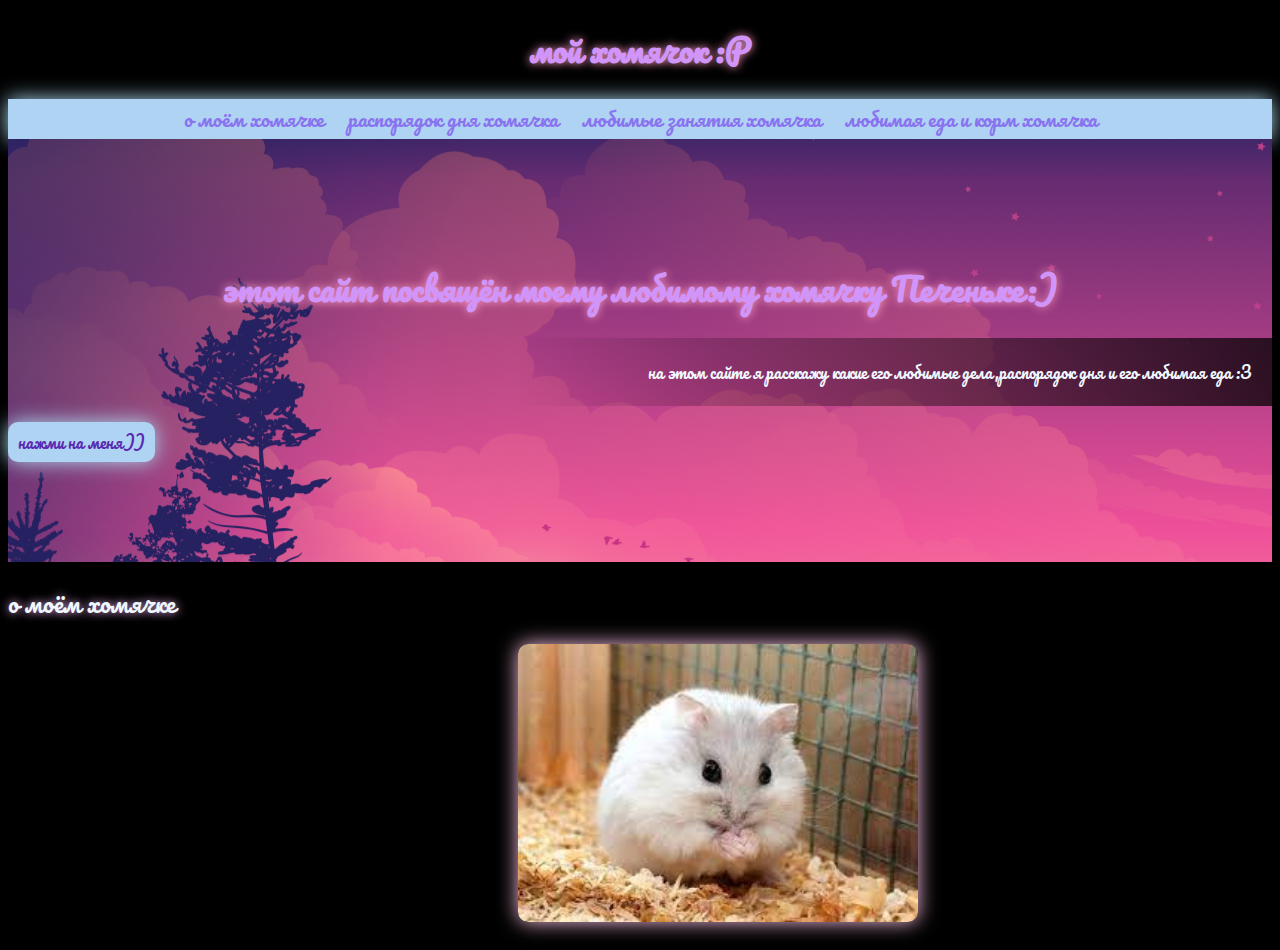
==== index.html @ 16088797 "Add files via upload" ====
<!DOCTYPE html>
<html lang="en">

<head>
    <meta charset="UTF-8">
    <meta http-equiv="X-UA-Compatible" content="IE=edge">
    <meta name="viewport" content="width=device-width, initial-scale=1.0">
    <title>хомячки </title>
    <link rel="preconnect" href="https://fonts.googleapis.com">
    <link rel="preconnect" href="https://fonts.gstatic.com" crossorigin>
    <link href="https://fonts.googleapis.com/css2?family=Caveat:wght@500&family=Pacifico&display=swap" rel="stylesheet">
    <link rel="stylesheet" href="style.css">
</head>

<body>
    <h1>мой хомячок :Р</h1>
    <nav>
        <a href="">о моём хомячке</a>
        <a href="">распорядок дня хомячка</a>
        <a href="">любимые занятия хомячка</a>
        <a href="">любимая еда и корм хомячка</a>
    </nav>
    <div class="hero">
        <h1>этот сайт посвящён моему любимому хомячку Печеньке:)</h1>
        <p>на этом сайте я расскажу какие его любимые дела,распорядок дня и его любимая еда :З </p>
        <a href="" id="push">нажми на меня))</a>
    </div>
    <h2>о моём хомячке</h2>
    <div class="info">
        <h4>всё основное о моём хомячке</h4>
        <p>У меня есть хомячок. Её зовут печенька. Пока ей 1 год.
            Из еды ей очень нравится листья салата. У неё очень красивая окраска: серое
            узорчитое брюшко и белая спинка с серой полоской. Ещё у неё можно увидить
            маленький чёрно белый хвостик.
            Я очень люблю своего маленького пушистого друга :Р</p>  
        <h4>интересный факт</h4>
        <p>от сыра хомячки разгоняются до 2-3 км/ч</p>
    </div>

    <img src="хомяк .jpg" alt="">
</body>

</html>

<!-- 
1. увеличить хомяка
2. Сделать теги h2 видимыми
---- style.css ----
h1{
    font-family: 'Pacifico', cursive;
color: rgb(209, 149, 250);
text-shadow: 0 0 10px rgb(247, 152, 191);
text-align: center;
}
body{
    background-color: rgb(0, 0, 0);
}
img{
border-radius: 10px;
box-shadow: 0px 0px 20px rgb(252, 194, 229);
width: 400px;
}
h2{
    color: rgb(180, 241, 231);
    font-family: 'Pacifico', cursive;
    text-shadow: 0 0 10px rgb(193, 147, 231);
width: 500px;
font-weight: normal;
}
nav{
    background-color: rgb(175, 211, 243);
    box-shadow: 0px 0px 20px rgb(175, 221, 243);
    text-align: center;
}
nav a{
display: inline-block;
line-height: 40px;
font-family: 'Pacifico', cursive;
color: rgb(138, 115, 240);
text-decoration: none;
font-size: 20px;
padding: 0px 10px 0px 10px;
}
nav a:hover{
background-color: rgba(142, 79, 224, 0.178);
}
#push{
line-height:40px ;
font-family: 'Pacifico', cursive;
color: rgb(89, 41, 177);
background-color: rgb(175, 211, 243);
box-shadow: 0px 0px 20px rgb(175, 221, 243);
border-radius: 10px;
display: inline-block;
padding: 0px 10px 0px 10px;
text-decoration: none;
}
.hero{
background-image: url("хомяк.png");
padding: 100px 0;
}
.hero p{
 color: aliceblue;
 font-family: 'Pacifico', cursive;
 background-image: linear-gradient(to right,transparent,#000000be);
 text-align: right;
 width: 60%;
 margin-left: 40%;
 padding: 20px;
 box-sizing: border-box;
}
.info{
    width: 40%;
    display: inline-block;
}
h2{
    color: aliceblue;
    font-family: 'Pacifico', cursive;
    text-shadow: 0 0 10px rgb(224, 167, 231);
}
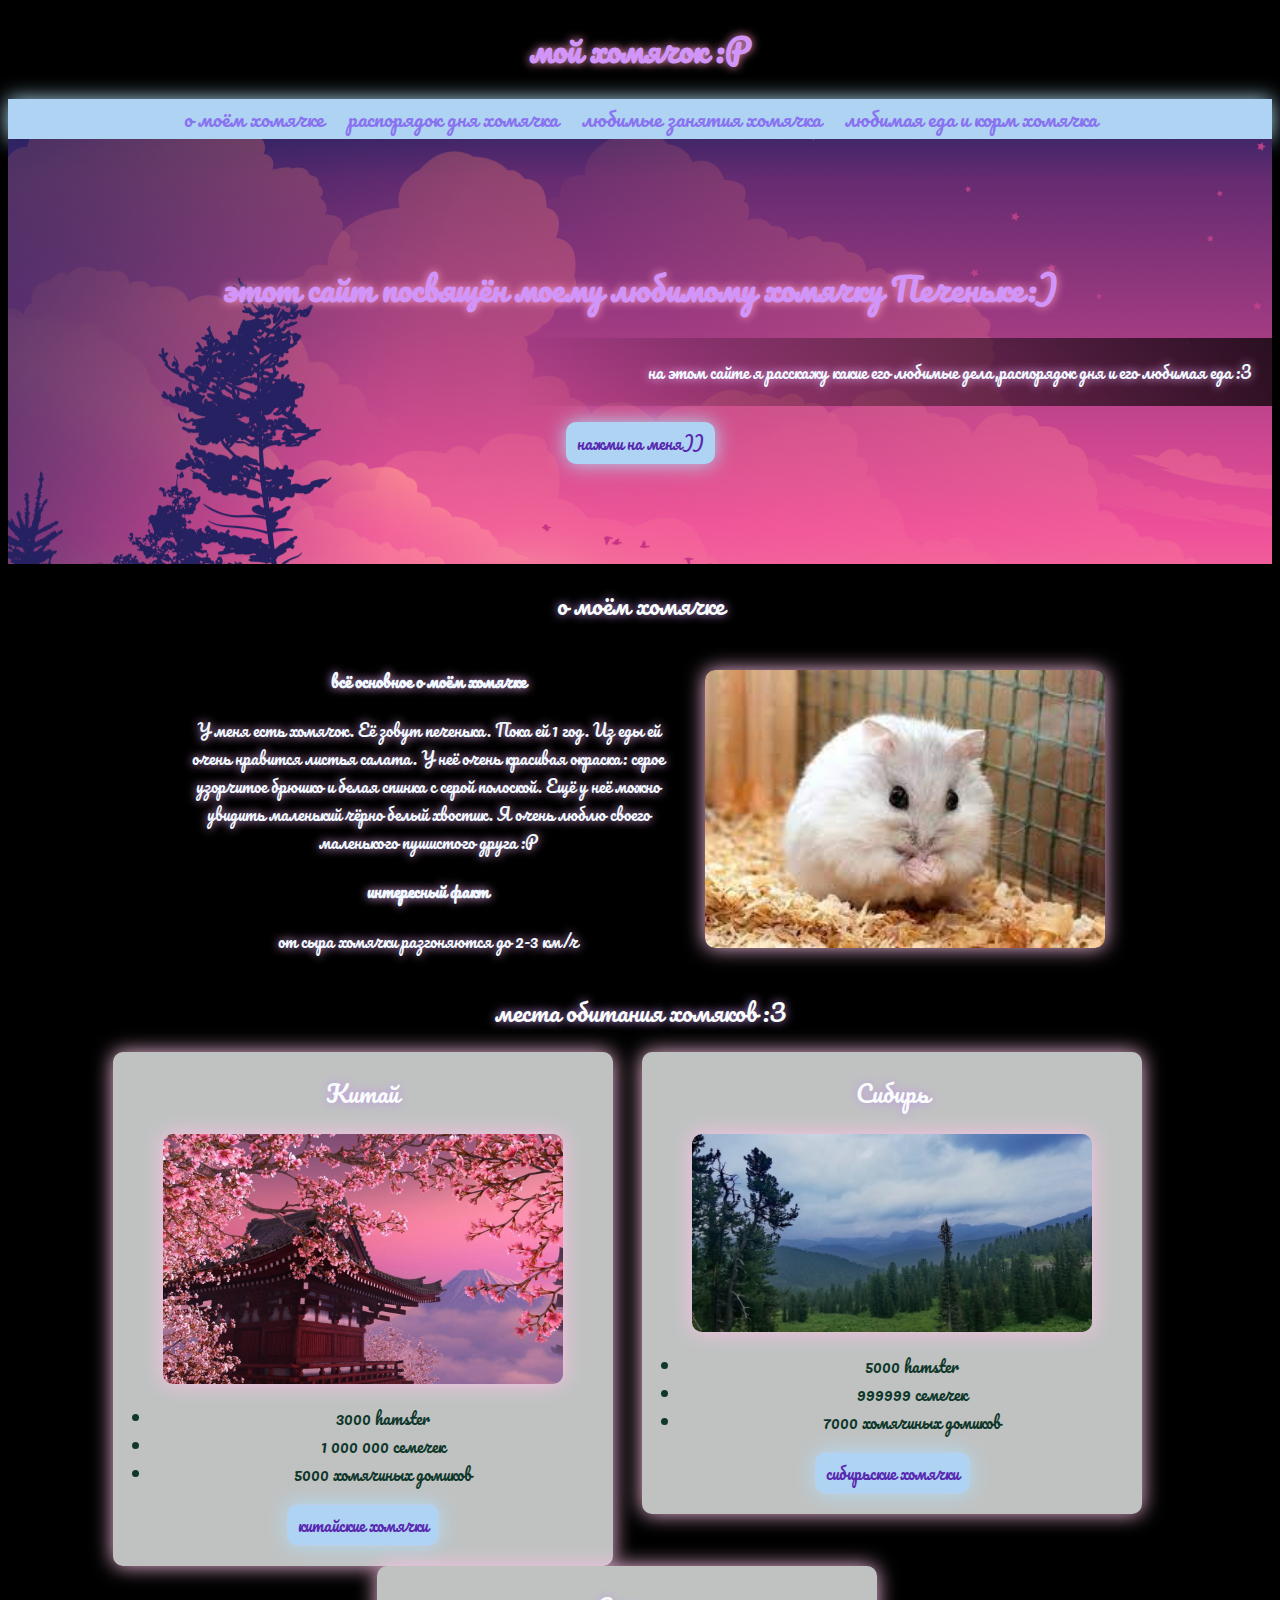
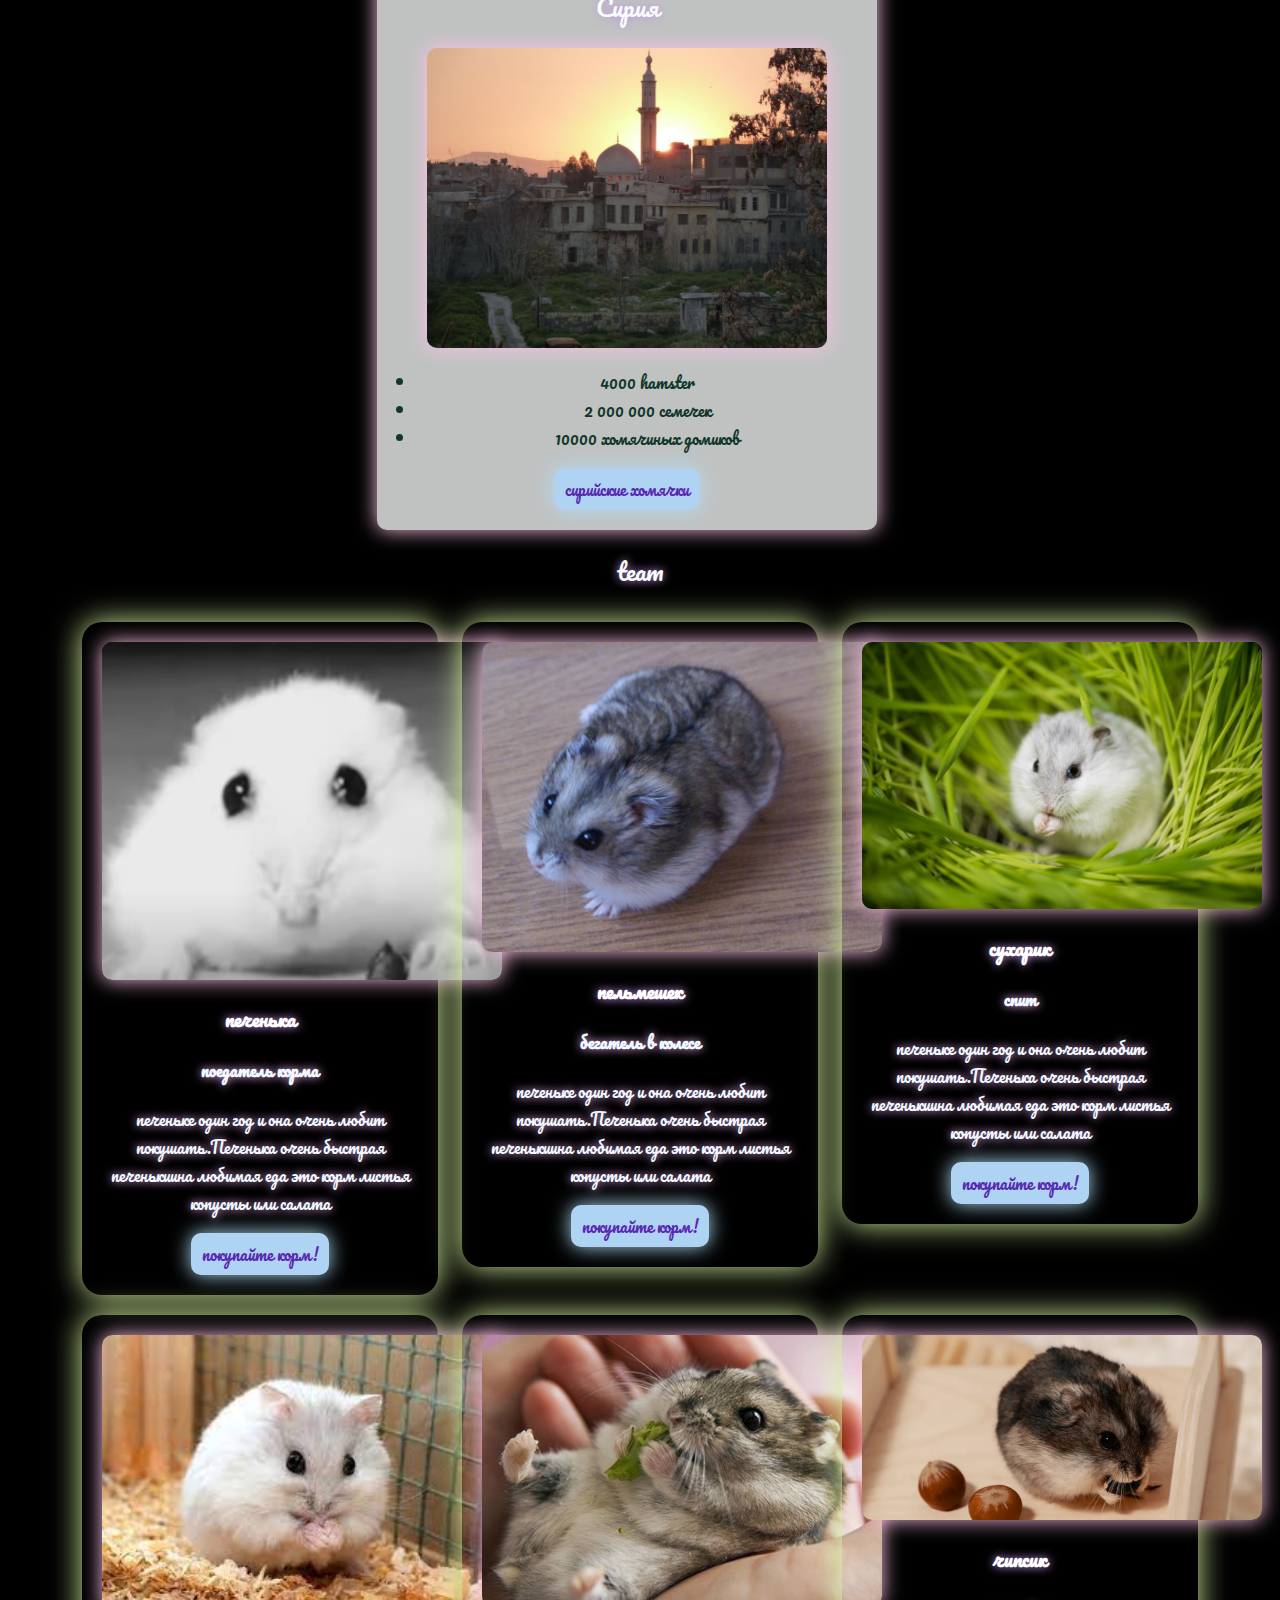
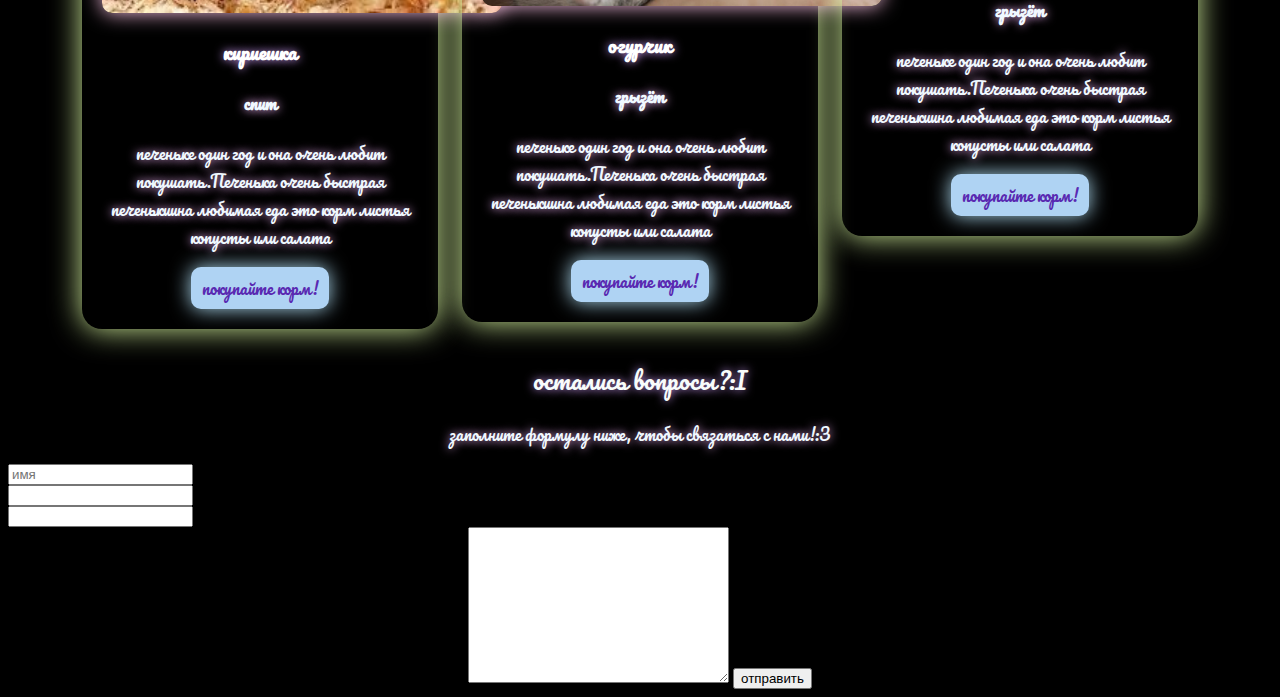
==== commit c99cc270: "Add files via upload" ====
--- a/index.html
+++ b/index.html
@@ -11,7 +11,6 @@
     <link href="https://fonts.googleapis.com/css2?family=Caveat:wght@500&family=Pacifico&display=swap" rel="stylesheet">
     <link rel="stylesheet" href="style.css">
 </head>
-
 <body>
     <h1>мой хомячок :Р</h1>
     <nav>
@@ -23,25 +22,127 @@
     <div class="hero">
         <h1>этот сайт посвящён моему любимому хомячку Печеньке:)</h1>
         <p>на этом сайте я расскажу какие его любимые дела,распорядок дня и его любимая еда :З </p>
-        <a href="" id="push">нажми на меня))</a>
+        <a href="" class="knopka">нажми на меня))</a>
     </div>
     <h2>о моём хомячке</h2>
-    <div class="info">
-        <h4>всё основное о моём хомячке</h4>
-        <p>У меня есть хомячок. Её зовут печенька. Пока ей 1 год.
-            Из еды ей очень нравится листья салата. У неё очень красивая окраска: серое
-            узорчитое брюшко и белая спинка с серой полоской. Ещё у неё можно увидить
-            маленький чёрно белый хвостик.
-            Я очень люблю своего маленького пушистого друга :Р</p>  
-        <h4>интересный факт</h4>
-        <p>от сыра хомячки разгоняются до 2-3 км/ч</p>
+    <div class="aboutHamster">
+        <div class="info">
+            <h4>всё основное о моём хомячке</h4>
+            <p>У меня есть хомячок. Её зовут печенька. Пока ей 1 год.
+                Из еды ей очень нравится листья салата. У неё очень красивая окраска: серое
+                узорчитое брюшко и белая спинка с серой полоской. Ещё у неё можно увидить
+                маленький чёрно белый хвостик.
+                Я очень люблю своего маленького пушистого друга :Р</p>
+            <h4>интересный факт</h4>
+            <p>от сыра хомячки разгоняются до 2-3 км/ч</p>
+        </div>
+        <img id="xom9Ik" src="хомяк .jpg" alt="">
     </div>
+    <h2>места обитания хомяков :З</h2>
+    <div class="country">
+        <h2>Китай</h2>
+        <img src="китай.jpg" alt="">
+        <ul>
+            <li>3000 hamster</li>
+            <li>1 000 000 семечек</li>
+            <li>5000 хомячиных домиков</li>
+        </ul>
+        <a href="" class="knopka">китайские хомячки</a>
 
-    <img src="хомяк .jpg" alt="">
+    </div>
+    <div class="country">
+        <h2>Сибирь</h2>
+        <img src="184832.jpg" alt="">
+        <ul>
+            <li>5000 hamster</li>
+            <li>999999 семечек</li>
+            <li>7000 хомячиных домиков</li>
+        </ul>
+        <a href="" class="knopka">сибирьские хомячки</a>
+    </div>
+    <div class="country">
+        <h2>Сирия</h2>
+        <img src="syria-sunset.jpg" alt="">
+        <ul>
+            <li>4000 hamster</li>
+            <li>2 000 000 семечек</li>
+            <li>10000 хомячиных домиков</li>
+        </ul>
+        <a href="" class="knopka">сирийские хомячки</a>
+    </div>
+    <h2>team</h2>
+    <div class="hamster">
+        <img src="01x.jpg" alt="">
+        <h3>печенька</h3>
+        <h4>поедатель корма</h4>       
+        <p>печеньке один год и она очень любит покушать.Печенька очень быстрая
+            печенькиина любимая еда это корм листья копусты или салата
+        </p>
+        <a href="https://zoozavr.ru/product/index/id/3144276/" target="_blank" class="knopka">покупайте корм!</a>
+    </div>
+    <div class="hamster">
+        <img src="02x.png" alt="">
+        <h3>пельмешек</h3>
+        <h4>бегатель в колесе</h4>       
+        <p>печеньке один год и она очень любит покушать.Печенька очень быстрая
+            печенькиина любимая еда это корм листья копусты или салата
+        </p>
+        <a href="https://zoozavr.ru/product/index/id/3136140/" target="_blank" class="knopka">покупайте корм!</a>
+    </div>
+    <div class="hamster">
+        <img src="04x.jpg" alt="">
+        <h3>сухарик</h3>
+        <h4>спит</h4>       
+        <p>печеньке один год и она очень любит покушать.Печенька очень быстрая
+            печенькиина любимая еда это корм листья копусты или салата
+        </p>
+        <a href="https://zoozavr.ru/product/index/id/3144302/" target="_blank" class="knopka">покупайте корм!</a>
+    </div>
+    <div class="hamster">
+        <img src="хомяк .jpg" alt="">
+        <h3>кириешка</h3>
+        <h4>спит</h4>       
+        <p>печеньке один год и она очень любит покушать.Печенька очень быстрая
+            печенькиина любимая еда это корм листья копусты или салата
+        </p>
+        <a href="https://zoozavr.ru/product/index/id/4856491/" target="_blank" class="knopka">покупайте корм!</a>
+    </div>
+    <div class="hamster">
+        <img src="03x.jpg" alt="">
+        <h3>огурчик</h3>
+        <h4>грызёт</h4>       
+        <p>печеньке один год и она очень любит покушать.Печенька очень быстрая
+            печенькиина любимая еда это корм листья копусты или салата
+        </p>
+        <a href="https://zoozavr.ru/product/index/id/4820720/" target="_blank" class="knopka">покупайте корм!</a>
+    </div>
+    <div class="hamster">
+        <img src="хомяк .jpg134.webp" alt="">
+        <h3>чипсик</h3>
+        <h4>грызёт</h4>       
+        <p>печеньке один год и она очень любит покушать.Печенька очень быстрая
+            печенькиина любимая еда это корм листья копусты или салата
+        </p>
+
+        <a href="https://zoozavr.ru/product/index/id/6262040/" target="_blank" class="knopka">покупайте корм!</a>
+    </div>
+ <h2>остались вопросы?:I</h2>
+ <p>заполните формулу ниже, чтобы связаться с нами!:З</p>
+ <form action="">
+    <input type="text" placeholder="имя">
+    <input type="text">
+    <input type="text">
+    <textarea name="" id="" cols="30" rows="10"></textarea>
+    <button>отправить</button>
+ </form>
+
 </body>
 
 </html>
 
 <!-- 
-1. увеличить хомяка
-2. Сделать теги h2 видимыми+планы: 
+когда нажимаешь на кнопку на весь экран появляется фото хомяка 
+
+Домашнее задание:
+доделать ссылки на корм или страны где живут хомячки --- a/style.css
+++ b/style.css
@@ -6,18 +6,25 @@
 }
 body{
     background-color: rgb(0, 0, 0);
+    text-align: center;
 }
 img{
 border-radius: 10px;
 box-shadow: 0px 0px 20px rgb(252, 194, 229);
 width: 400px;
+
+}
+#xom9Ik{
+margin-left: 20px;
+    
+
 }
 h2{
-    color: rgb(180, 241, 231);
+    color: rgb(248, 252, 251);
     font-family: 'Pacifico', cursive;
     text-shadow: 0 0 10px rgb(193, 147, 231);
-width: 500px;
 font-weight: normal;
+text-align: center;
 }
 nav{
     background-color: rgb(175, 211, 243);
@@ -25,7 +32,7 @@
     text-align: center;
 }
 nav a{
-display: inline-block;
+display: inline-block;  
 line-height: 40px;
 font-family: 'Pacifico', cursive;
 color: rgb(138, 115, 240);
@@ -36,7 +43,7 @@
 nav a:hover{
 background-color: rgba(142, 79, 224, 0.178);
 }
-#push{
+.knopka{
 line-height:40px ;
 font-family: 'Pacifico', cursive;
 color: rgb(89, 41, 177);
@@ -46,6 +53,7 @@
 display: inline-block;
 padding: 0px 10px 0px 10px;
 text-decoration: none;
+border: 1px solid rgba(255, 255, 255, 0);
 }
 .hero{
 background-image: url("хомяк.png");
@@ -65,8 +73,49 @@
     width: 40%;
     display: inline-block;
 }
-h2{
+h4,p{
     color: aliceblue;
     font-family: 'Pacifico', cursive;
     text-shadow: 0 0 10px rgb(224, 167, 231);
+}
+.aboutHamster{
+    text-align: center;
+}
+.country{
+    width: 500px;
+    border-radius: 10px;
+    box-shadow: 0px 0px 20px rgb(252, 194, 229);
+    display:inline-block;
+    margin-right: 2%;
+    background-color: #c0c2c2;
+    vertical-align: top;
+    padding-bottom: 20px;
+}
+li{
+    font-family: 'Pacifico', cursive; 
+    color: rgb(15, 56, 42);
+}
+.knopka:hover{
+border: 1px solid white;
+box-shadow: 0px 0px 20px rgb(188 188 235);
+}
+.country a{
+    border: 1px solid rgba(243, 190, 190, 0.247);  
+}
+h3{
+    color: rgb(255, 255, 255);
+    font-family: 'Pacifico', cursive; 
+    text-shadow: 0 0 10px rgb(193, 147, 231);
+}
+.hamster{
+box-shadow: 0px 0px 30px rgb(212, 241, 156);
+width: 25%;
+display: inline-block;
+border-radius: 20px;
+margin: 10px;
+vertical-align: top;
+padding: 20px;
+}
+input{
+    display: block;
 }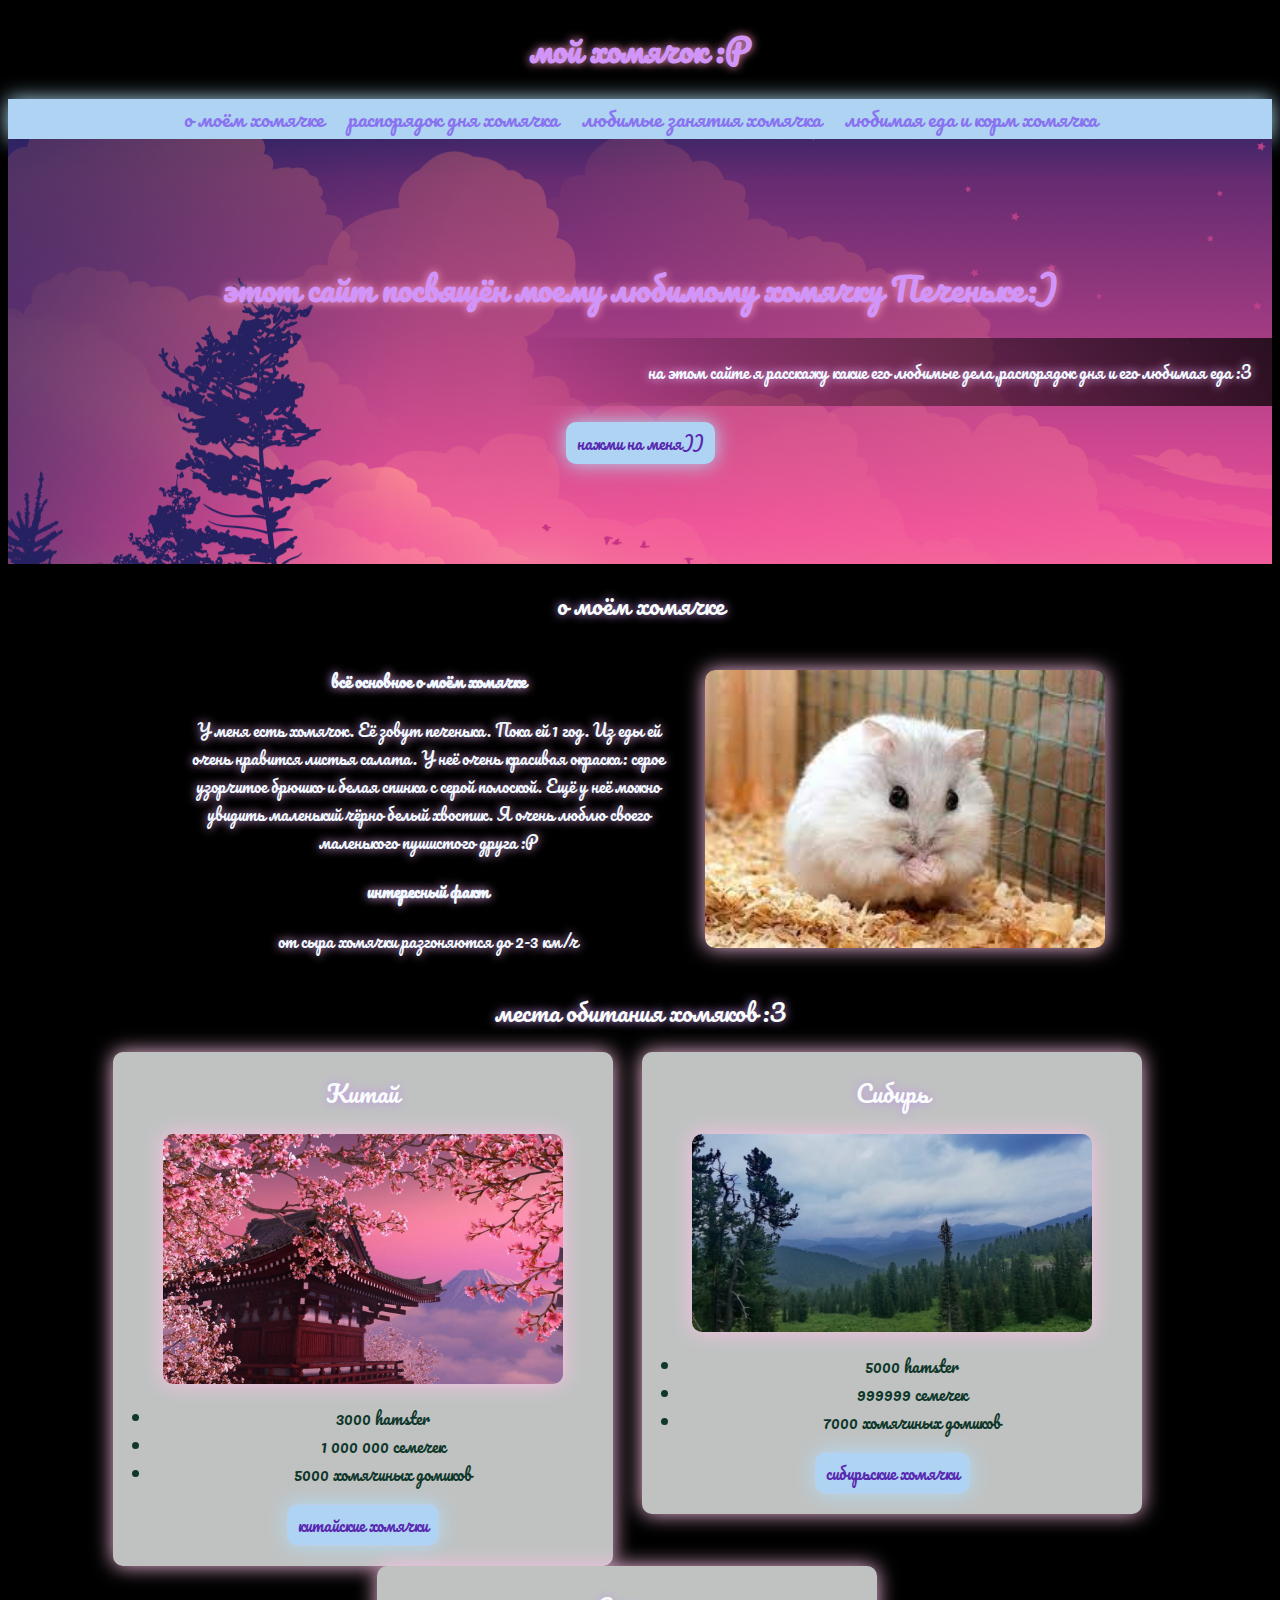
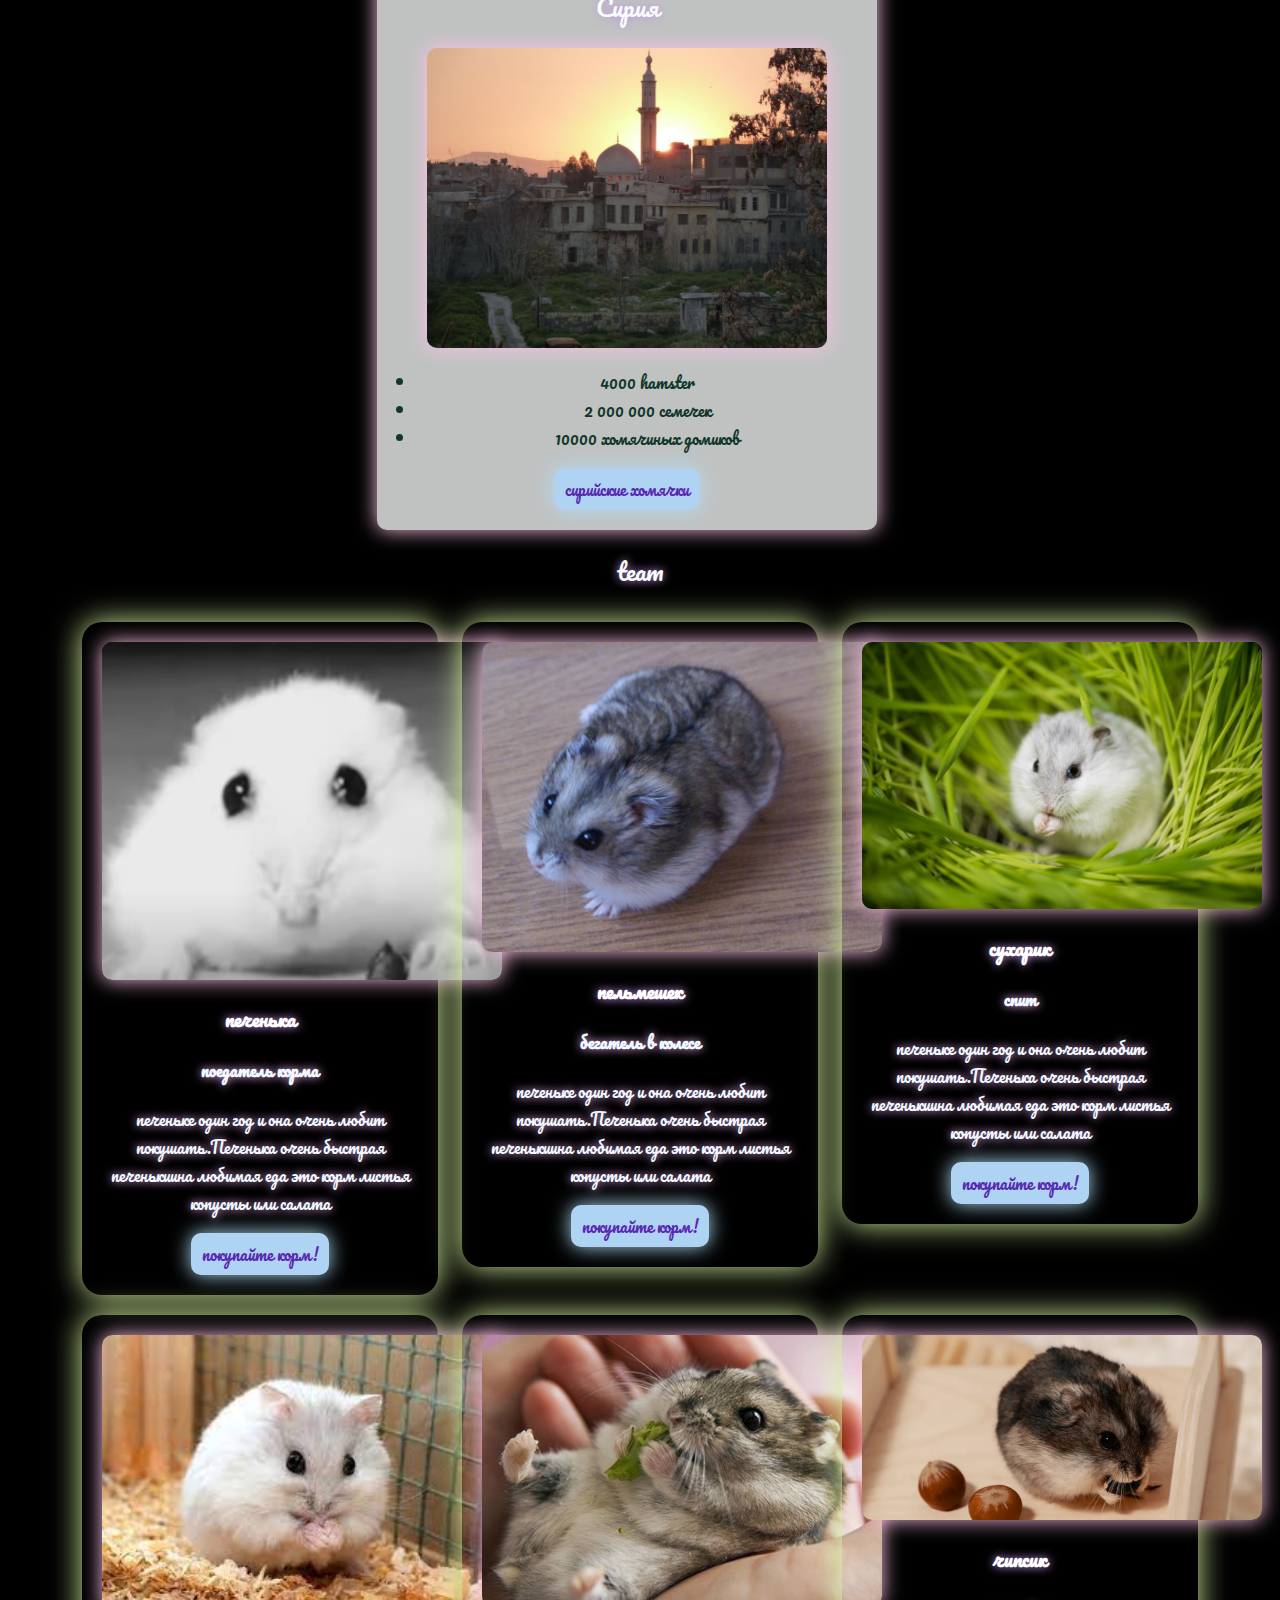
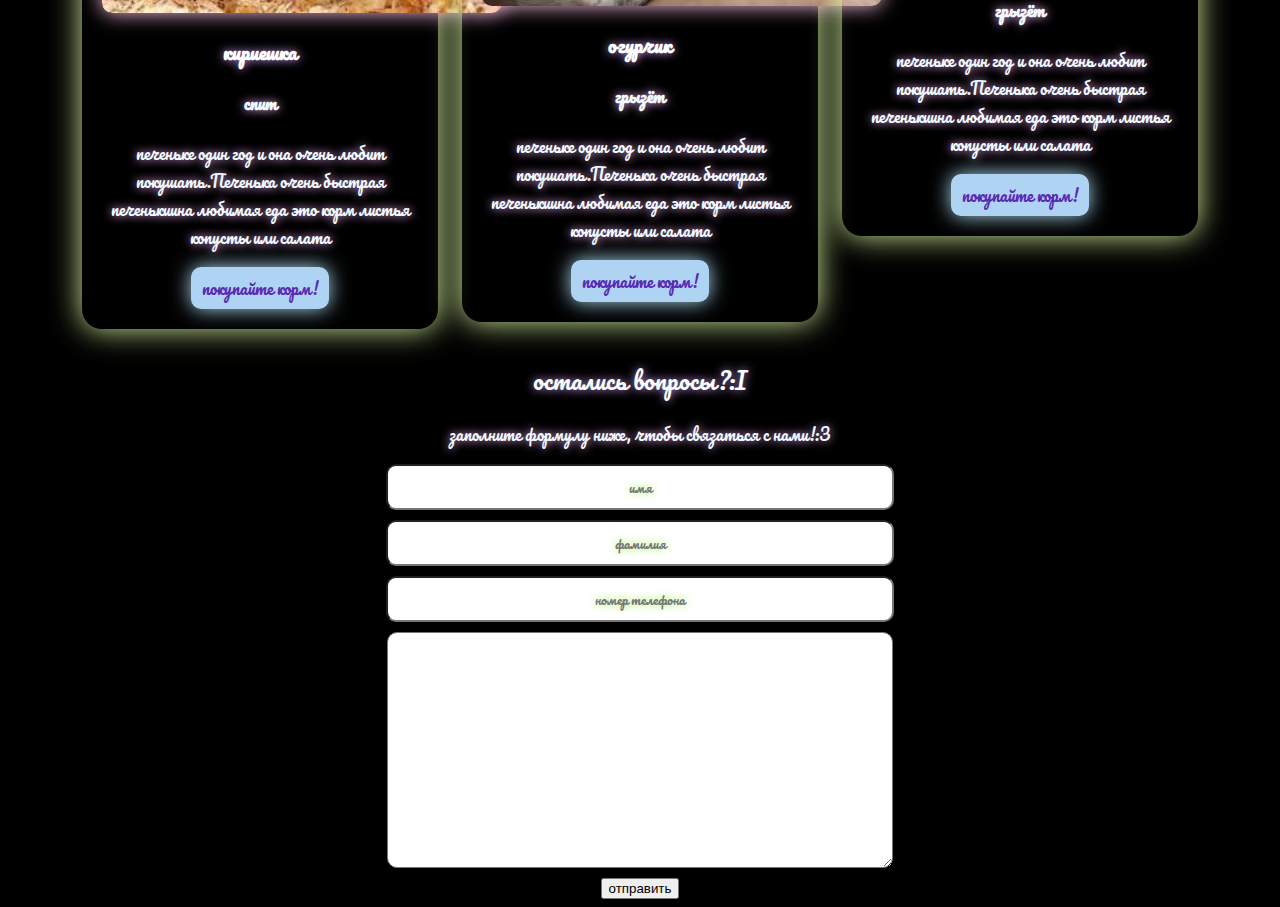
==== commit c90b4bb4: "Add files via upload" ====
--- a/index.html
+++ b/index.html
@@ -130,8 +130,8 @@
  <p>заполните формулу ниже, чтобы связаться с нами!:З</p>
  <form action="">
     <input type="text" placeholder="имя">
-    <input type="text">
-    <input type="text">
+    <input type="text" placeholder="фамилия">
+    <input type="text" placeholder="номер телефона">
     <textarea name="" id="" cols="30" rows="10"></textarea>
     <button>отправить</button>
  </form>
@@ -145,4 +145,5 @@
 когда нажимаешь на кнопку на весь экран появляется фото хомяка 
 
 Домашнее задание:
-доделать ссылки на корм или страны где живут хомячки +сделать кнопучку красивой 
+повторение!--- a/style.css
+++ b/style.css
@@ -116,6 +116,20 @@
 vertical-align: top;
 padding: 20px;
 }
-input{
+input,textarea{
     display: block;
+    font-family: 'Pacifico', cursive; 
+    color: rgba(0, 0, 0, 0.466);
+    text-shadow: 0 0 10px rgb(163, 240, 91);   
+    text-align: center; 
+    margin: auto;
+    margin-bottom: 10px;
+    height: 40px;
+    width: 90%;
+    max-width: 500px;
+    border-radius: 10px;
+
+}
+textarea{
+    height: auto;
 }